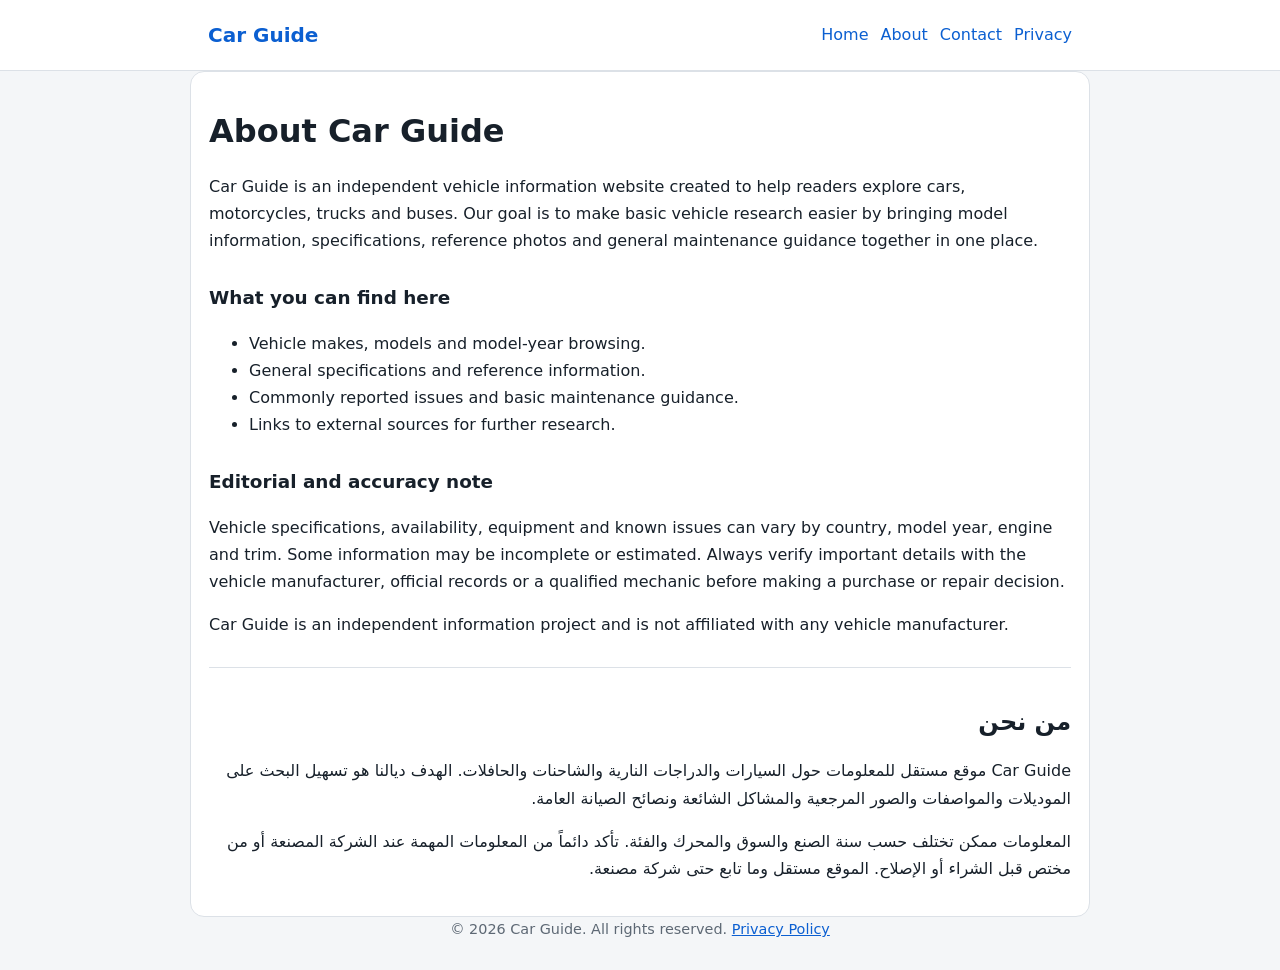
==== about.html @ b0e5ed88 "Add files via upload" ====
<!DOCTYPE html><html lang="en"><head><meta charset="utf-8"><meta name="viewport" content="width=device-width, initial-scale=1"><meta name="robots" content="index,follow"><title>About Us | Car Guide</title><meta name="description" content="Learn about Car Guide, its purpose and the vehicle information available on the website."><style>:root{--bg:#f4f6f8;--card:#fff;--tx:#17202a;--mut:#5d6874;--ac:#0b5fd1;--bd:#dce1e7}@media(prefers-color-scheme:dark){:root{--bg:#0f1318;--card:#171d24;--tx:#e8eaed;--mut:#9aa5b1;--ac:#6aa6ff;--bd:#28313b}}*{box-sizing:border-box}body{margin:0;background:var(--bg);color:var(--tx);font:16px/1.7 system-ui,-apple-system,"Segoe UI",Arial,sans-serif}header{background:var(--card);border-bottom:1px solid var(--bd)}.wrap{max-width:900px;margin:auto;padding:18px}header .wrap{display:flex;justify-content:space-between;align-items:center;gap:12px}.logo{font-weight:800;font-size:1.25rem;color:var(--ac);text-decoration:none}nav a{color:var(--ac);margin-inline-start:12px;text-decoration:none}main{background:var(--card);border:1px solid var(--bd);border-radius:14px;margin:28px auto;padding:24px}h1{line-height:1.25}h2{margin-top:28px;font-size:1.15rem}p,li{color:var(--tx)}.muted{color:var(--mut)}a{color:var(--ac)}footer{text-align:center;color:var(--mut);padding:0 18px 28px;font-size:.9rem}.lang-ar{direction:rtl;text-align:right;border-top:1px solid var(--bd);margin-top:28px;padding-top:20px}@media(max-width:600px){header .wrap{align-items:flex-start;flex-direction:column}nav a{margin:0 12px 0 0}main{margin:16px 10px;padding:18px}}</style></head><body><header><div class="wrap"><a class="logo" href="index.html">Car Guide</a><nav><a href="index.html">Home</a><a href="about.html">About</a><a href="contact.html">Contact</a><a href="privacy-policy.html">Privacy</a></nav></div></header><main class="wrap"><h1>About Car Guide</h1><p>Car Guide is an independent vehicle information website created to help readers explore cars, motorcycles, trucks and buses. Our goal is to make basic vehicle research easier by bringing model information, specifications, reference photos and general maintenance guidance together in one place.</p><h2>What you can find here</h2><ul><li>Vehicle makes, models and model-year browsing.</li><li>General specifications and reference information.</li><li>Commonly reported issues and basic maintenance guidance.</li><li>Links to external sources for further research.</li></ul><h2>Editorial and accuracy note</h2><p>Vehicle specifications, availability, equipment and known issues can vary by country, model year, engine and trim. Some information may be incomplete or estimated. Always verify important details with the vehicle manufacturer, official records or a qualified mechanic before making a purchase or repair decision.</p><p>Car Guide is an independent information project and is not affiliated with any vehicle manufacturer.</p><section class="lang-ar"><h1>من نحن</h1><p>Car Guide موقع مستقل للمعلومات حول السيارات والدراجات النارية والشاحنات والحافلات. الهدف ديالنا هو تسهيل البحث على الموديلات والمواصفات والصور المرجعية والمشاكل الشائعة ونصائح الصيانة العامة.</p><p>المعلومات ممكن تختلف حسب سنة الصنع والسوق والمحرك والفئة. تأكد دائماً من المعلومات المهمة عند الشركة المصنعة أو من مختص قبل الشراء أو الإصلاح. الموقع مستقل وما تابع حتى شركة مصنعة.</p></section></main><footer>© 2026 Car Guide. All rights reserved. <a href="privacy-policy.html">Privacy Policy</a></footer></body></html>
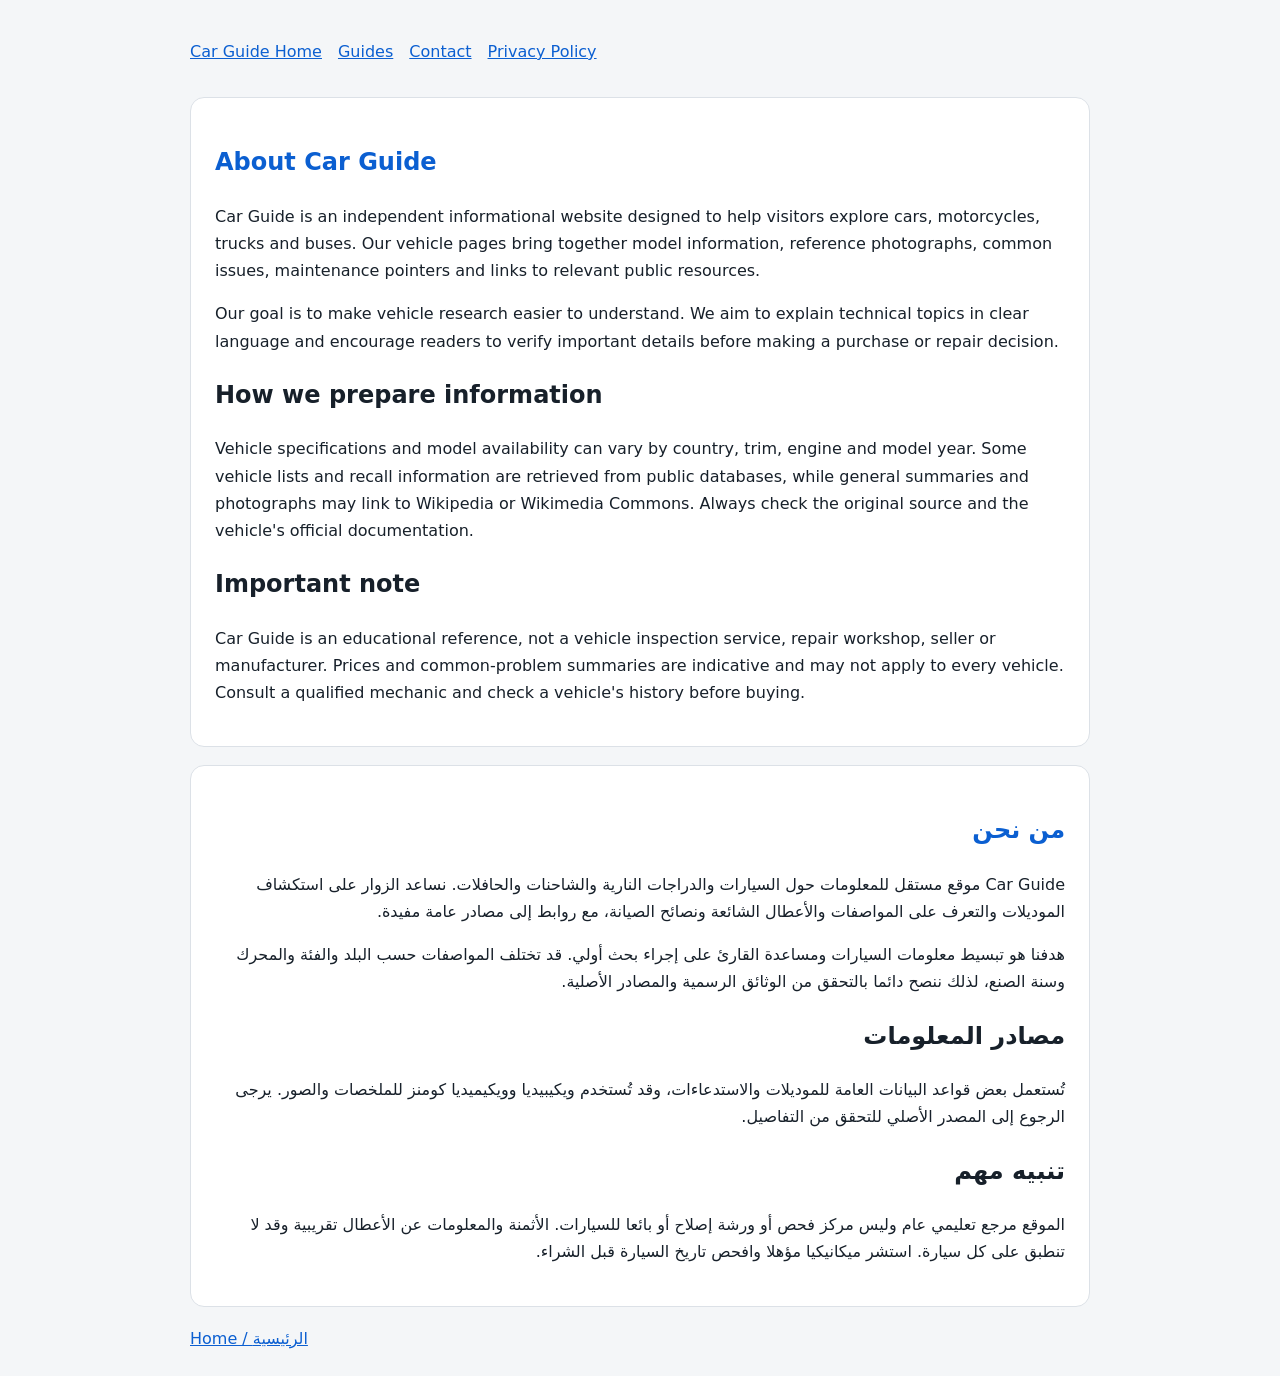
==== commit 581b912b: "Add files via upload" ====
--- a/about.html
+++ b/about.html
@@ -1 +1 @@
-<!DOCTYPE html><html lang="en"><head><meta charset="utf-8"><meta name="viewport" content="width=device-width, initial-scale=1"><meta name="robots" content="index,follow"><title>About Us | Car Guide</title><meta name="description" content="Learn about Car Guide, its purpose and the vehicle information available on the website."><style>:root{--bg:#f4f6f8;--card:#fff;--tx:#17202a;--mut:#5d6874;--ac:#0b5fd1;--bd:#dce1e7}@media(prefers-color-scheme:dark){:root{--bg:#0f1318;--card:#171d24;--tx:#e8eaed;--mut:#9aa5b1;--ac:#6aa6ff;--bd:#28313b}}*{box-sizing:border-box}body{margin:0;background:var(--bg);color:var(--tx);font:16px/1.7 system-ui,-apple-system,"Segoe UI",Arial,sans-serif}header{background:var(--card);border-bottom:1px solid var(--bd)}.wrap{max-width:900px;margin:auto;padding:18px}header .wrap{display:flex;justify-content:space-between;align-items:center;gap:12px}.logo{font-weight:800;font-size:1.25rem;color:var(--ac);text-decoration:none}nav a{color:var(--ac);margin-inline-start:12px;text-decoration:none}main{background:var(--card);border:1px solid var(--bd);border-radius:14px;margin:28px auto;padding:24px}h1{line-height:1.25}h2{margin-top:28px;font-size:1.15rem}p,li{color:var(--tx)}.muted{color:var(--mut)}a{color:var(--ac)}footer{text-align:center;color:var(--mut);padding:0 18px 28px;font-size:.9rem}.lang-ar{direction:rtl;text-align:right;border-top:1px solid var(--bd);margin-top:28px;padding-top:20px}@media(max-width:600px){header .wrap{align-items:flex-start;flex-direction:column}nav a{margin:0 12px 0 0}main{margin:16px 10px;padding:18px}}</style></head><body><header><div class="wrap"><a class="logo" href="index.html">Car Guide</a><nav><a href="index.html">Home</a><a href="about.html">About</a><a href="contact.html">Contact</a><a href="privacy-policy.html">Privacy</a></nav></div></header><main class="wrap"><h1>About Car Guide</h1><p>Car Guide is an independent vehicle information website created to help readers explore cars, motorcycles, trucks and buses. Our goal is to make basic vehicle research easier by bringing model information, specifications, reference photos and general maintenance guidance together in one place.</p><h2>What you can find here</h2><ul><li>Vehicle makes, models and model-year browsing.</li><li>General specifications and reference information.</li><li>Commonly reported issues and basic maintenance guidance.</li><li>Links to external sources for further research.</li></ul><h2>Editorial and accuracy note</h2><p>Vehicle specifications, availability, equipment and known issues can vary by country, model year, engine and trim. Some information may be incomplete or estimated. Always verify important details with the vehicle manufacturer, official records or a qualified mechanic before making a purchase or repair decision.</p><p>Car Guide is an independent information project and is not affiliated with any vehicle manufacturer.</p><section class="lang-ar"><h1>من نحن</h1><p>Car Guide موقع مستقل للمعلومات حول السيارات والدراجات النارية والشاحنات والحافلات. الهدف ديالنا هو تسهيل البحث على الموديلات والمواصفات والصور المرجعية والمشاكل الشائعة ونصائح الصيانة العامة.</p><p>المعلومات ممكن تختلف حسب سنة الصنع والسوق والمحرك والفئة. تأكد دائماً من المعلومات المهمة عند الشركة المصنعة أو من مختص قبل الشراء أو الإصلاح. الموقع مستقل وما تابع حتى شركة مصنعة.</p></section></main><footer>© 2026 Car Guide. All rights reserved. <a href="privacy-policy.html">Privacy Policy</a></footer></body></html>+<!doctype html><html lang="en"><head><meta charset="utf-8"><meta name="viewport" content="width=device-width,initial-scale=1"><meta name="description" content="Learn about Car Guide, an independent vehicle information resource."><title>About Us | Car Guide</title><link rel="stylesheet" href="style.css"><style>body{font-family:system-ui,Arial,sans-serif;line-height:1.7;margin:0;background:#f4f6f8;color:#17202a}.wrap{max-width:900px;margin:auto;padding:24px 18px}.card{background:white;padding:24px;border:1px solid #dce1e7;border-radius:14px;margin:18px 0}a{color:#0b5fd1}nav{display:flex;gap:16px;flex-wrap:wrap;padding:14px 0}h1{color:#0b5fd1} [dir=rtl]{text-align:right}</style></head><body><main class="wrap"><nav><a href="index.html">Car Guide Home</a><a href="guides.html">Guides</a><a href="contact.html">Contact</a><a href="privacy-policy.html">Privacy Policy</a></nav><section class="card"><h1>About Car Guide</h1><p>Car Guide is an independent informational website designed to help visitors explore cars, motorcycles, trucks and buses. Our vehicle pages bring together model information, reference photographs, common issues, maintenance pointers and links to relevant public resources.</p><p>Our goal is to make vehicle research easier to understand. We aim to explain technical topics in clear language and encourage readers to verify important details before making a purchase or repair decision.</p><h2>How we prepare information</h2><p>Vehicle specifications and model availability can vary by country, trim, engine and model year. Some vehicle lists and recall information are retrieved from public databases, while general summaries and photographs may link to Wikipedia or Wikimedia Commons. Always check the original source and the vehicle's official documentation.</p><h2>Important note</h2><p>Car Guide is an educational reference, not a vehicle inspection service, repair workshop, seller or manufacturer. Prices and common-problem summaries are indicative and may not apply to every vehicle. Consult a qualified mechanic and check a vehicle's history before buying.</p></section><section class="card" dir="rtl" lang="ar"><h1>من نحن</h1><p>Car Guide موقع مستقل للمعلومات حول السيارات والدراجات النارية والشاحنات والحافلات. نساعد الزوار على استكشاف الموديلات والتعرف على المواصفات والأعطال الشائعة ونصائح الصيانة، مع روابط إلى مصادر عامة مفيدة.</p><p>هدفنا هو تبسيط معلومات السيارات ومساعدة القارئ على إجراء بحث أولي. قد تختلف المواصفات حسب البلد والفئة والمحرك وسنة الصنع، لذلك ننصح دائما بالتحقق من الوثائق الرسمية والمصادر الأصلية.</p><h2>مصادر المعلومات</h2><p>تُستعمل بعض قواعد البيانات العامة للموديلات والاستدعاءات، وقد تُستخدم ويكيبيديا وويكيميديا كومنز للملخصات والصور. يرجى الرجوع إلى المصدر الأصلي للتحقق من التفاصيل.</p><h2>تنبيه مهم</h2><p>الموقع مرجع تعليمي عام وليس مركز فحص أو ورشة إصلاح أو بائعا للسيارات. الأثمنة والمعلومات عن الأعطال تقريبية وقد لا تنطبق على كل سيارة. استشر ميكانيكيا مؤهلا وافحص تاريخ السيارة قبل الشراء.</p></section><footer><a href="index.html">Home / الرئيسية</a></footer></main></body></html>
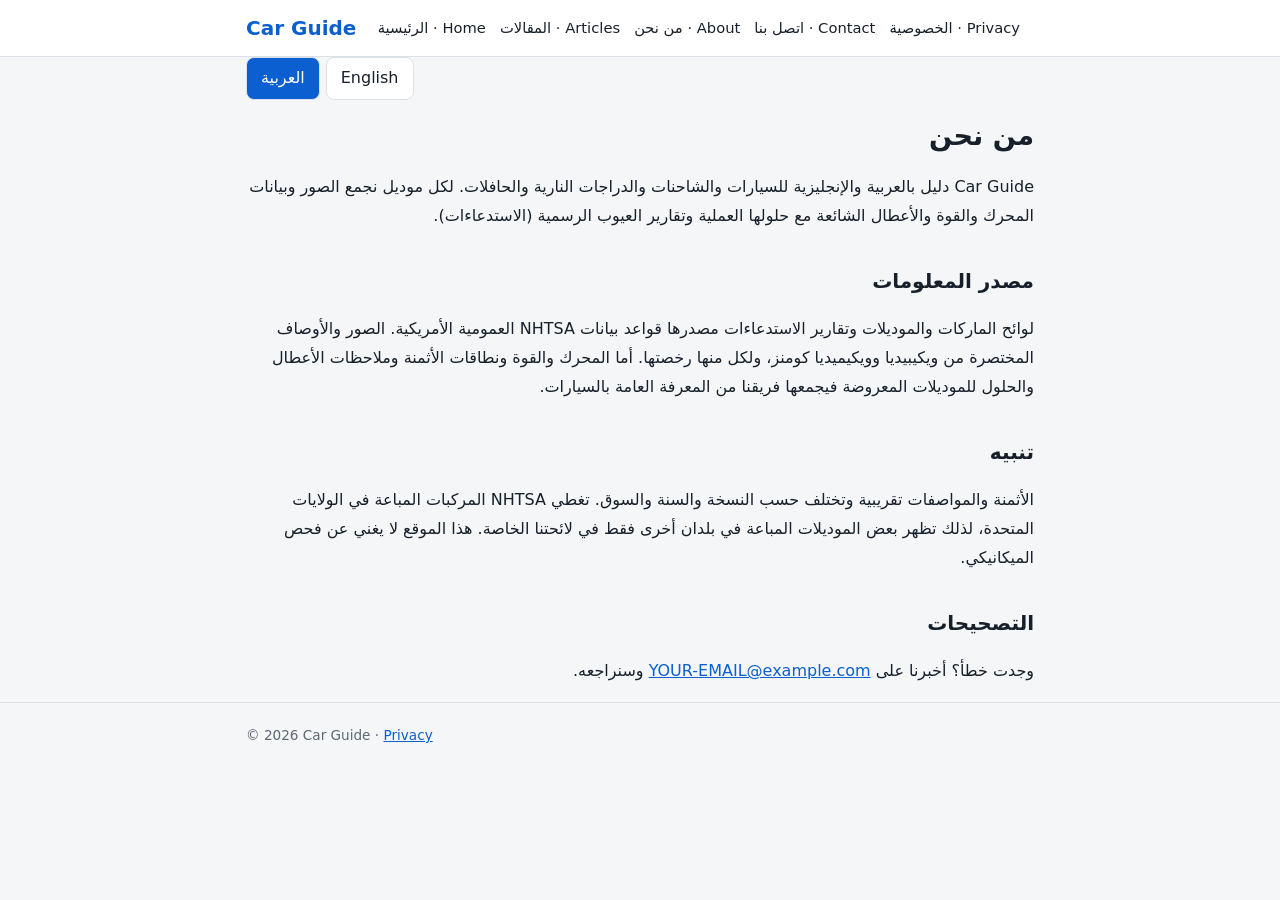
==== commit 32782e2c: "Add files via upload" ====
--- a/about.html
+++ b/about.html
@@ -1 +1,8 @@
-<!doctype html><html lang="en"><head><meta charset="utf-8"><meta name="viewport" content="width=device-width,initial-scale=1"><meta name="description" content="Learn about Car Guide, an independent vehicle information resource."><title>About Us | Car Guide</title><link rel="stylesheet" href="style.css"><style>body{font-family:system-ui,Arial,sans-serif;line-height:1.7;margin:0;background:#f4f6f8;color:#17202a}.wrap{max-width:900px;margin:auto;padding:24px 18px}.card{background:white;padding:24px;border:1px solid #dce1e7;border-radius:14px;margin:18px 0}a{color:#0b5fd1}nav{display:flex;gap:16px;flex-wrap:wrap;padding:14px 0}h1{color:#0b5fd1} [dir=rtl]{text-align:right}</style></head><body><main class="wrap"><nav><a href="index.html">Car Guide Home</a><a href="guides.html">Guides</a><a href="contact.html">Contact</a><a href="privacy-policy.html">Privacy Policy</a></nav><section class="card"><h1>About Car Guide</h1><p>Car Guide is an independent informational website designed to help visitors explore cars, motorcycles, trucks and buses. Our vehicle pages bring together model information, reference photographs, common issues, maintenance pointers and links to relevant public resources.</p><p>Our goal is to make vehicle research easier to understand. We aim to explain technical topics in clear language and encourage readers to verify important details before making a purchase or repair decision.</p><h2>How we prepare information</h2><p>Vehicle specifications and model availability can vary by country, trim, engine and model year. Some vehicle lists and recall information are retrieved from public databases, while general summaries and photographs may link to Wikipedia or Wikimedia Commons. Always check the original source and the vehicle's official documentation.</p><h2>Important note</h2><p>Car Guide is an educational reference, not a vehicle inspection service, repair workshop, seller or manufacturer. Prices and common-problem summaries are indicative and may not apply to every vehicle. Consult a qualified mechanic and check a vehicle's history before buying.</p></section><section class="card" dir="rtl" lang="ar"><h1>من نحن</h1><p>Car Guide موقع مستقل للمعلومات حول السيارات والدراجات النارية والشاحنات والحافلات. نساعد الزوار على استكشاف الموديلات والتعرف على المواصفات والأعطال الشائعة ونصائح الصيانة، مع روابط إلى مصادر عامة مفيدة.</p><p>هدفنا هو تبسيط معلومات السيارات ومساعدة القارئ على إجراء بحث أولي. قد تختلف المواصفات حسب البلد والفئة والمحرك وسنة الصنع، لذلك ننصح دائما بالتحقق من الوثائق الرسمية والمصادر الأصلية.</p><h2>مصادر المعلومات</h2><p>تُستعمل بعض قواعد البيانات العامة للموديلات والاستدعاءات، وقد تُستخدم ويكيبيديا وويكيميديا كومنز للملخصات والصور. يرجى الرجوع إلى المصدر الأصلي للتحقق من التفاصيل.</p><h2>تنبيه مهم</h2><p>الموقع مرجع تعليمي عام وليس مركز فحص أو ورشة إصلاح أو بائعا للسيارات. الأثمنة والمعلومات عن الأعطال تقريبية وقد لا تنطبق على كل سيارة. استشر ميكانيكيا مؤهلا وافحص تاريخ السيارة قبل الشراء.</p></section><footer><a href="index.html">Home / الرئيسية</a></footer></main></body></html>
+<!DOCTYPE html>
+<html lang="en" dir="ltr"><head><meta charset="utf-8"><meta name="viewport" content="width=device-width, initial-scale=1"><title>About · من نحن · Car Guide</title><meta name="description" content="About Car Guide. من نحن: دليل السيارات والشاحنات والدراجات والحافلات."><link rel="stylesheet" href="style.css"></head><body><header class="top"><div class="wrap"><a class="logo" href="index.html">Car Guide</a><nav><a href="index.html">الرئيسية · Home</a><a href="articles.html">المقالات · Articles</a><a href="about.html">من نحن · About</a><a href="contact.html">اتصل بنا · Contact</a><a href="privacy.html">الخصوصية · Privacy</a></nav></div></header><main class="wrap"><div class="lt"><button data-l="ar">العربية</button><button data-l="en">English</button></div><div id="en" lang="en" dir="ltr"><h1>About Car Guide</h1><p>Car Guide is an Arabic and English guide to cars, trucks, motorcycles and buses. For each model it brings together photos, engine and power data, common problems with practical fixes, and official defect (recall) reports.</p>
+<h2>Where the information comes from</h2><p>Brand and model lists and recall reports come from the U.S. NHTSA public databases. Photos and short descriptions come from Wikipedia and Wikimedia Commons, each under its own license. Engine, power, price ranges and the problem and fix notes for the featured models are compiled by our team from general automotive knowledge.</p>
+<h2>Please note</h2><p>Prices and specifications are approximate and vary by version, year and market. NHTSA covers vehicles sold in the United States, so some models sold elsewhere appear only in our own list. This site does not replace a mechanic's inspection.</p>
+<h2>Corrections</h2><p>Found a mistake? Please tell us at <a href="mailto:YOUR-EMAIL@example.com">YOUR-EMAIL@example.com</a> and we will review it.</p></div><div id="ar" lang="ar" dir="rtl"><h1>من نحن</h1><p>Car Guide دليل بالعربية والإنجليزية للسيارات والشاحنات والدراجات النارية والحافلات. لكل موديل نجمع الصور وبيانات المحرك والقوة والأعطال الشائعة مع حلولها العملية وتقارير العيوب الرسمية (الاستدعاءات).</p>
+<h2>مصدر المعلومات</h2><p>لوائح الماركات والموديلات وتقارير الاستدعاءات مصدرها قواعد بيانات NHTSA العمومية الأمريكية. الصور والأوصاف المختصرة من ويكيبيديا وويكيميديا كومنز، ولكل منها رخصتها. أما المحرك والقوة ونطاقات الأثمنة وملاحظات الأعطال والحلول للموديلات المعروضة فيجمعها فريقنا من المعرفة العامة بالسيارات.</p>
+<h2>تنبيه</h2><p>الأثمنة والمواصفات تقريبية وتختلف حسب النسخة والسنة والسوق. تغطي NHTSA المركبات المباعة في الولايات المتحدة، لذلك تظهر بعض الموديلات المباعة في بلدان أخرى فقط في لائحتنا الخاصة. هذا الموقع لا يغني عن فحص الميكانيكي.</p>
+<h2>التصحيحات</h2><p>وجدت خطأ؟ أخبرنا على <a href="mailto:YOUR-EMAIL@example.com">YOUR-EMAIL@example.com</a> وسنراجعه.</p></div></main><footer><div class="wrap">© 2026 Car Guide · <a href="privacy.html">Privacy</a></div></footer><script>(function(){var l="ar";try{l=localStorage.getItem("lang")||"ar"}catch(e){}function s(x){["ar","en"].forEach(function(k){document.getElementById(k).hidden=k!==x});document.querySelectorAll(".lt button").forEach(function(b){b.className=b.dataset.l===x?"on":""});try{localStorage.setItem("lang",x)}catch(e){}}document.querySelectorAll(".lt button").forEach(function(b){b.onclick=function(){s(b.dataset.l)}});s(l==="en"?"en":"ar")})()</script></body></html>
--- a/style.css
+++ b/style.css
@@ -0,0 +1,11 @@
+:root{--bg:#f4f6f8;--card:#fff;--tx:#17202a;--mut:#5d6874;--ac:#0b5fd1;--bd:#dce1e7}
+@media (prefers-color-scheme:dark){:root{--bg:#0f1318;--card:#171d24;--tx:#e8eaed;--mut:#9aa5b1;--ac:#6aa6ff;--bd:#28313b}}
+*{box-sizing:border-box}body{margin:0;background:var(--bg);color:var(--tx);font-family:system-ui,-apple-system,"Segoe UI",Tahoma,Arial,sans-serif;line-height:1.8}
+.wrap{max-width:820px;margin:0 auto;padding:0 16px}
+.top{background:var(--card);border-bottom:1px solid var(--bd)}.top .wrap{display:flex;justify-content:space-between;align-items:center;gap:12px;flex-wrap:wrap;padding-top:10px;padding-bottom:10px}
+.logo{font-weight:800;font-size:1.25rem;color:var(--ac);text-decoration:none}
+nav a{color:var(--tx);text-decoration:none;margin-inline-end:14px;font-size:.92rem}nav a:hover{color:var(--ac)}
+main{padding:24px 0 40px}h1{font-size:1.7rem;line-height:1.35}h2{font-size:1.25rem;margin-top:1.6em}a{color:var(--ac)}
+.mut{color:var(--mut);font-size:.9rem}.card{background:var(--card);border:1px solid var(--bd);border-radius:12px;padding:16px 18px;margin:12px 0}
+.lt{display:flex;gap:6px;margin-bottom:16px}.lt button{border:1px solid var(--bd);background:var(--card);color:var(--tx);padding:6px 14px;border-radius:8px;cursor:pointer;font:inherit}.lt button.on{background:var(--ac);color:#fff}
+footer{padding:20px 0 30px;color:var(--mut);font-size:.85rem;border-top:1px solid var(--bd)}
